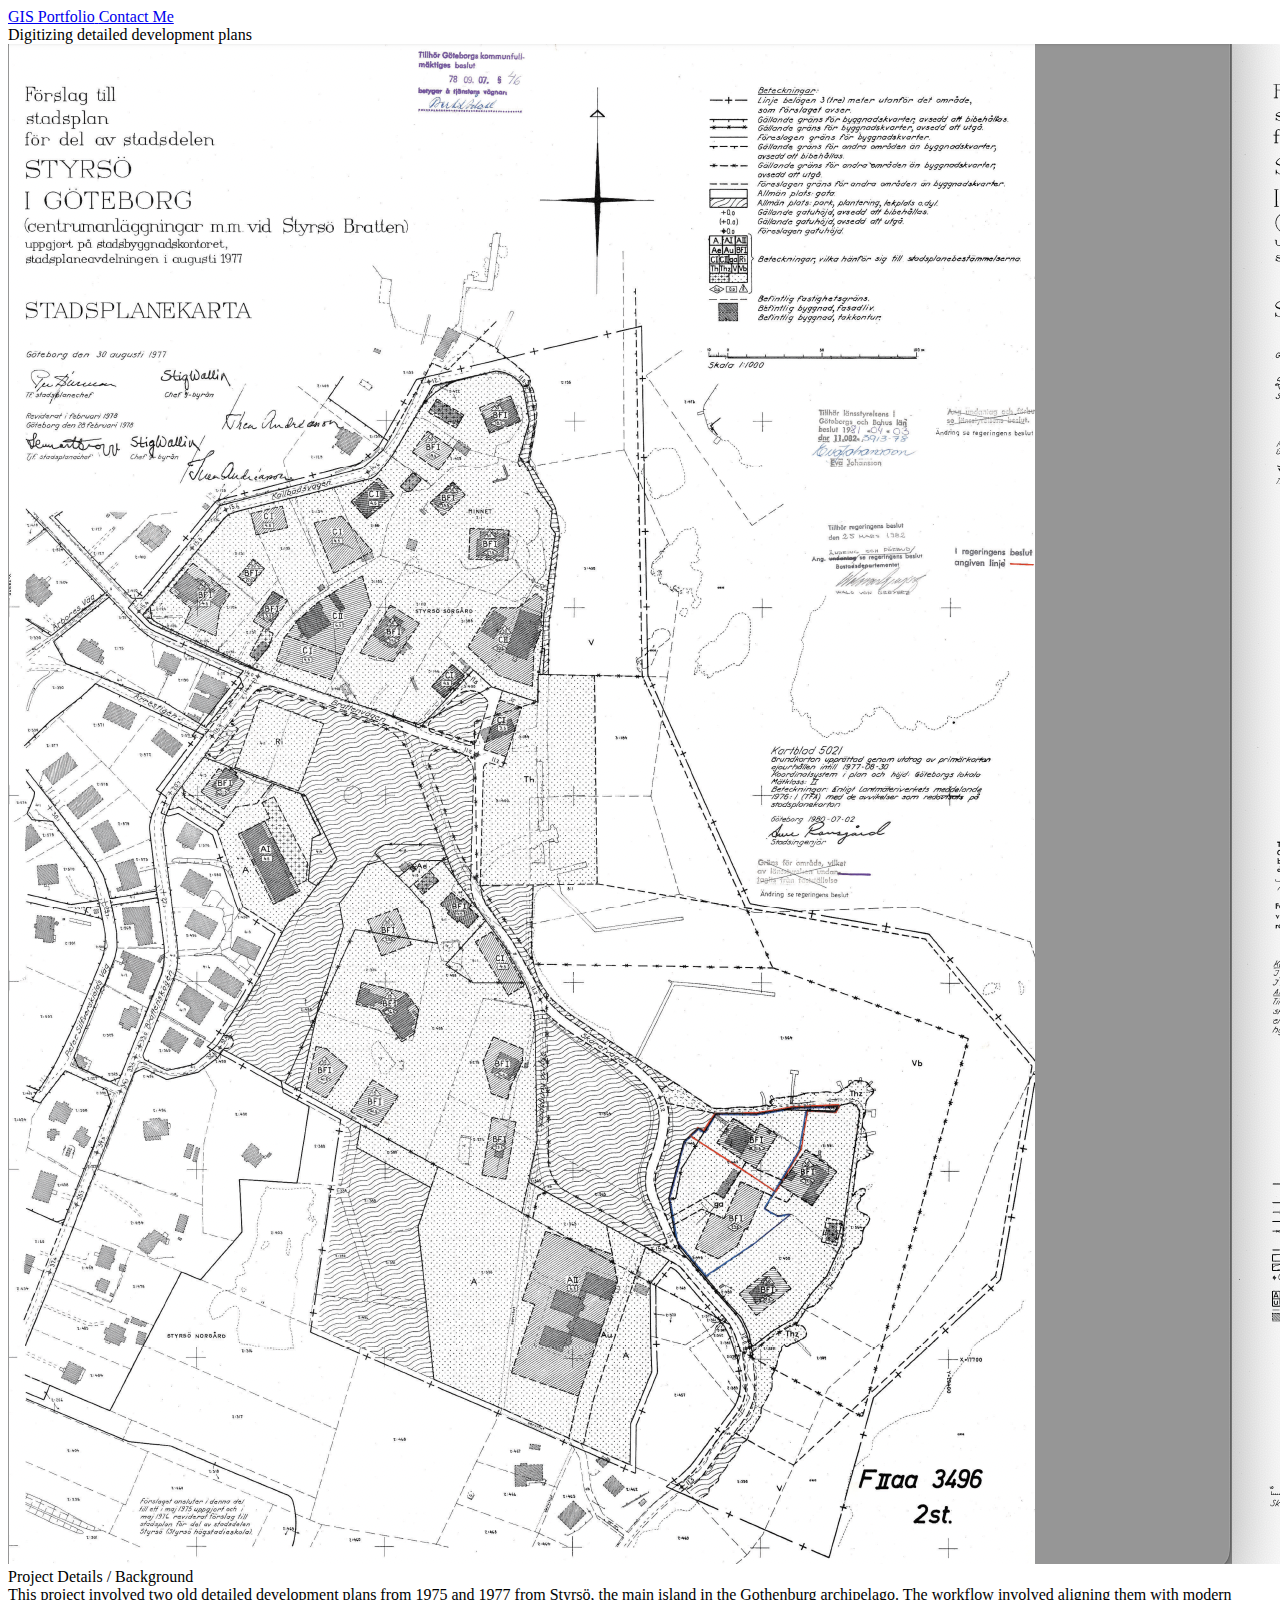
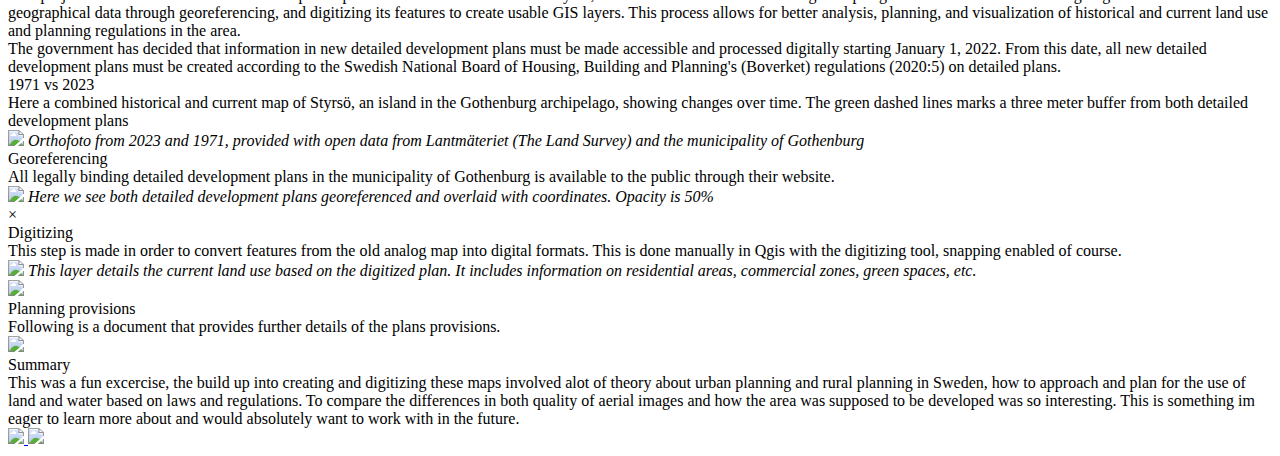
==== project-pages/Detaljplan.html @ 5f372954 "New page" ====
<!--
  IMPORTANT!

  Keep this file unchanged to use as a template for all future project pages.

  For every new project you add to your portfolio, make a copy of this file in the
  'project-pages' folder with a name related to the project.
-->


<!DOCTYPE html>
<html lang="en">
	<head>
		<meta charset="utf-8">
    <!--
      TODO

      Upload your Unemployable (or whatever photo you like) to the assets/images folder
      and change the name of the image below to match the uploaded one

      Change the title in the <title> tag to whatever you would like the title of your portfolio to be

      This should be the same across all pages.
     -->
     <link rel="icon" href="../assets/images/1311.png" />
     <title>Oli Viglundsson GIS Portfolio</title>
    <meta name="description" content="A GIS portfolio created with a bit of help from the Unemployables community.">
    <meta name="viewport" content="width=device-width, initial-scale=1" />

		<link rel="stylesheet" href="../css/layout.css">
    <link rel="stylesheet" href="../css/typography.css">
    <link rel="stylesheet" href="../css/utilities.css">

		<script defer src="../js/script.js"></script>
	</head>
	<body>
    <!-- NAVBAR -->
    <div class="navbar">
      <a class="nav-title-link" href="../index.html">
        <!--
          TODO - Change the "Portfolio Title" to whatever you want displayed in the top left

          (this should be the same across all pages)
         -->
        <span class="nav-title">GIS Portfolio</span>
        <!--
          TODO - Change the email after 'mailto:' to your email address for contact

          (this should be the same across all pages)
        -->
        <a class="button" href="mailto:oli.viglundsson@gmail.com">
          <span class="button-text">Contact Me</span>
        </a>
      </a>
    </div>

    <!-- MAIN PAGE CONTENT -->
    <div id="main-content">

      <!-- PROJECT HEADER -->
      <div id="project-header">
          <!--
            TODO

            - Change the 'main-title' text to the name of your project
            - Change the 'body-text' text to a short and sweet description of your project (maybe the same as the one on the project card)
            - Change "desktop.jpeg" to the image filename you uploaded in the assets/images folder.
          -->
        <div class="main-title">Digitizing detailed development plans</div>
        <div class="body-text"></div>
        <image class="project-header-image" src="../assets/images/Detaljplan/12.png">
      </div>

      <!-- PROJECT DETAILS -->
      <!--
        TODO

        - Change the 'subheader-text' to whatever header you want for project details
        - Add paragraphs using the <div class="body-text"></div> elements in the "project-details-content"
      -->
      <div id="project-details">
        <div class="subheader-text">Project Details / Background</div>
        <div class="project-details-content">
          <div class="body-text">This project involved two old detailed development plans from 1975 and 1977 from Styrsö, the main island in the Gothenburg archipelago. The workflow involved aligning them with modern geographical data through georeferencing, and digitizing its features to create usable GIS layers. This process allows for better analysis, planning, and visualization of historical and current land use and planning regulations in the area.</div>
          <div class="body-text">The government has decided that information in new detailed development plans must be made accessible and processed digitally starting January 1, 2022. From this date, all new detailed development plans must be created according to the Swedish National Board of Housing, Building and Planning's (Boverket) regulations (2020:5) on detailed plans.</div>
        </div>
      </div>

      <!-- IMAGE GALLERY -->
      <div id="project-gallery">
        <!-- TODO - Change the 'subheader-text' to whatever you want the Gallery section header to say -->
        <div class="subheader-text"></div>
        <div class="project-gallery-content">
            <!--
              TODO

              This is where the images in the gallery live. Here's a simple gallery image for you to copy:

              Full Width Image:

                <div class="gallery-image-container">
                  <img src="../assets/images/IMAGE_NAME" class="gallery-image">
                  <span class="image-caption">IMAGE_CAPTION</span>
                </div>

              Half Width Image:

                <div class="gallery-image-container half-width">
                  <img src="../assets/images/IMAGE_NAME" class="gallery-image">
                  <span class="image-caption">IMAGE_CAPTION</span>
                </div>

              - To add an image to the this area, copy one of the above, paste it below this comment, and change the following:
                  - IMAGE_NAME: the name of the image file in assets/images
                  - IMAGE_CAPTION: to the caption of the image
            -->
            <div id="project-details">
              <div class="subheader-text">1971 vs 2023</div>
              <div class="project-details-content">
                <div class="body-text">Here a combined historical and current map of Styrsö, an island in the Gothenburg archipelago, showing changes over time. The green dashed lines marks a three meter buffer from both detailed development plans</div>
              </div>
            </div>

            <div class="gallery-image-container">
              <img src="../assets/images/Detaljplan/Historisk_Nutid_Styrsö_v2.png" class="gallery-image">
              <span class="image-caption" style="font-style: italic; ">Orthofoto from 2023 and 1971, provided with open data from Lantmäteriet (The Land Survey) and the municipality of Gothenburg </span>
            </div>
            <div id="project-details">
              <div class="subheader-text">Georeferencing</div>
              <div class="project-details-content">
                <div class="body-text">All legally binding detailed development plans in the municipality of Gothenburg is available to the public through their website.</div>
              </div>
            </div>
            <div class="gallery-image-container">
              <img src="../assets/images/Detaljplan/Georef.png" class="gallery-image">
              <span class="image-caption" style="font-style: italic; ">Here we see both detailed development plans georeferenced and overlaid with coordinates. Opacity is 50%</span>
            </div>
            
            <div id="myModal" class="modal">
              <span class="close">&times;</span>
              <img class="modal-content" id="modalImg">
            </div>
            
            <div id="project-details">
              <div class="subheader-text">Digitizing</div>
              <div class="project-details-content">
                <div class="body-text">This step is made in order to convert features from the old analog map into digital formats. This is done manually in Qgis with the digitizing tool, snapping enabled of course.</div>
              </div>
            </div>
            <div class="gallery-image-container half-width">
              <img src="../assets/images/Detaljplan/Markanvändning.png" class="gallery-image">
              <span class="image-caption" style="font-style: italic; ">This layer details the current land use based on the digitized plan. It includes information on residential areas, commercial zones, green spaces, etc.</span>
            </div><div class="gallery-image-container half-width">
              <img src="../assets/images/Detaljplan/Markanvändning2.png" class="gallery-image">
              <span class="image-caption" style="font-style: italic; "></span>
            </div>
            <div id="project-details">
              <div class="subheader-text">Planning provisions</div>
              <div class="project-details-content">
                <div class="body-text">Following is a document that provides further details of the plans provisions.</div>
              </div>
            </div>
            <div class="gallery-image-container">
              <img src="../assets/images/Detaljplan/PLANBESTÄMMELSER2.png" class="gallery-image">
              <span class="image-caption" style="font-style:italic; "></span>
            </div>
            
            <div id="project-details">
              <div class="subheader-text">Summary</div>
              <div class="project-details-content">
                <div class="body-text">This was a fun excercise, the build up into creating and digitizing these maps involved alot of theory about urban planning and rural planning in Sweden, how to approach and plan for the use of land and water based on laws and regulations. To compare the differences in both quality of aerial images and how the area was supposed to be developed was so interesting. This is something im eager to learn more about and would absolutely want to work with in the future. </div>
              </div>
            </div>
        </div>
      </div>

    <!-- FOOTER -->
    <div id="footer">
      <!--
        TODO - Change href to your Instagram account (can also delete entire "a" element if no Instagram)

        This should be the same across all pages.
      -->
      <a class="icon-link" target="_blank" href="https://www.linkedin.com/in/%C3%B3li-valur-viglundsson-74400681/">
        <image src="../assets/icons/linkedin-svgrepo-com.svg" class="footer-icon"/>
      </a>
<a class="icon-link" href="mailto:oli.viglundsson@gmail.com">
        <image src="../assets/icons/mail.svg" class="footer-icon"/>
      </a>
    </div>

	</body>
</html>
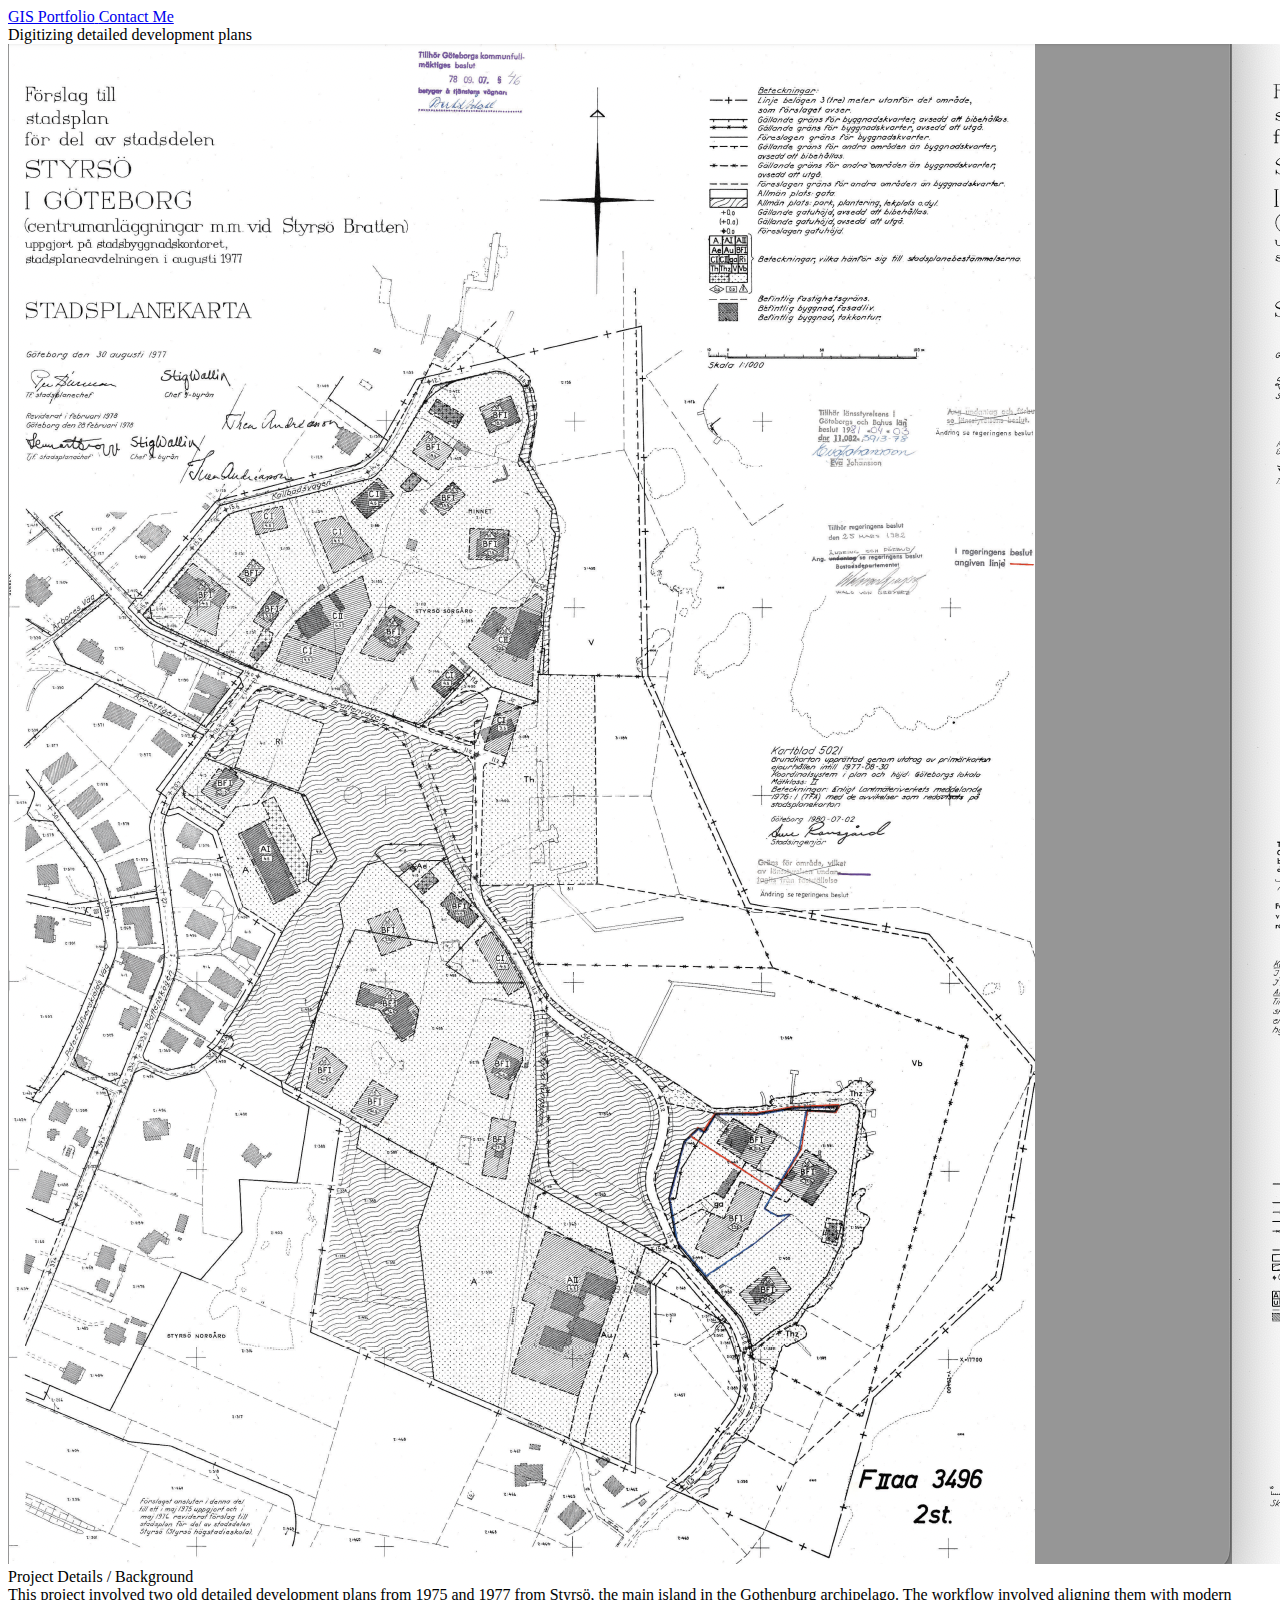
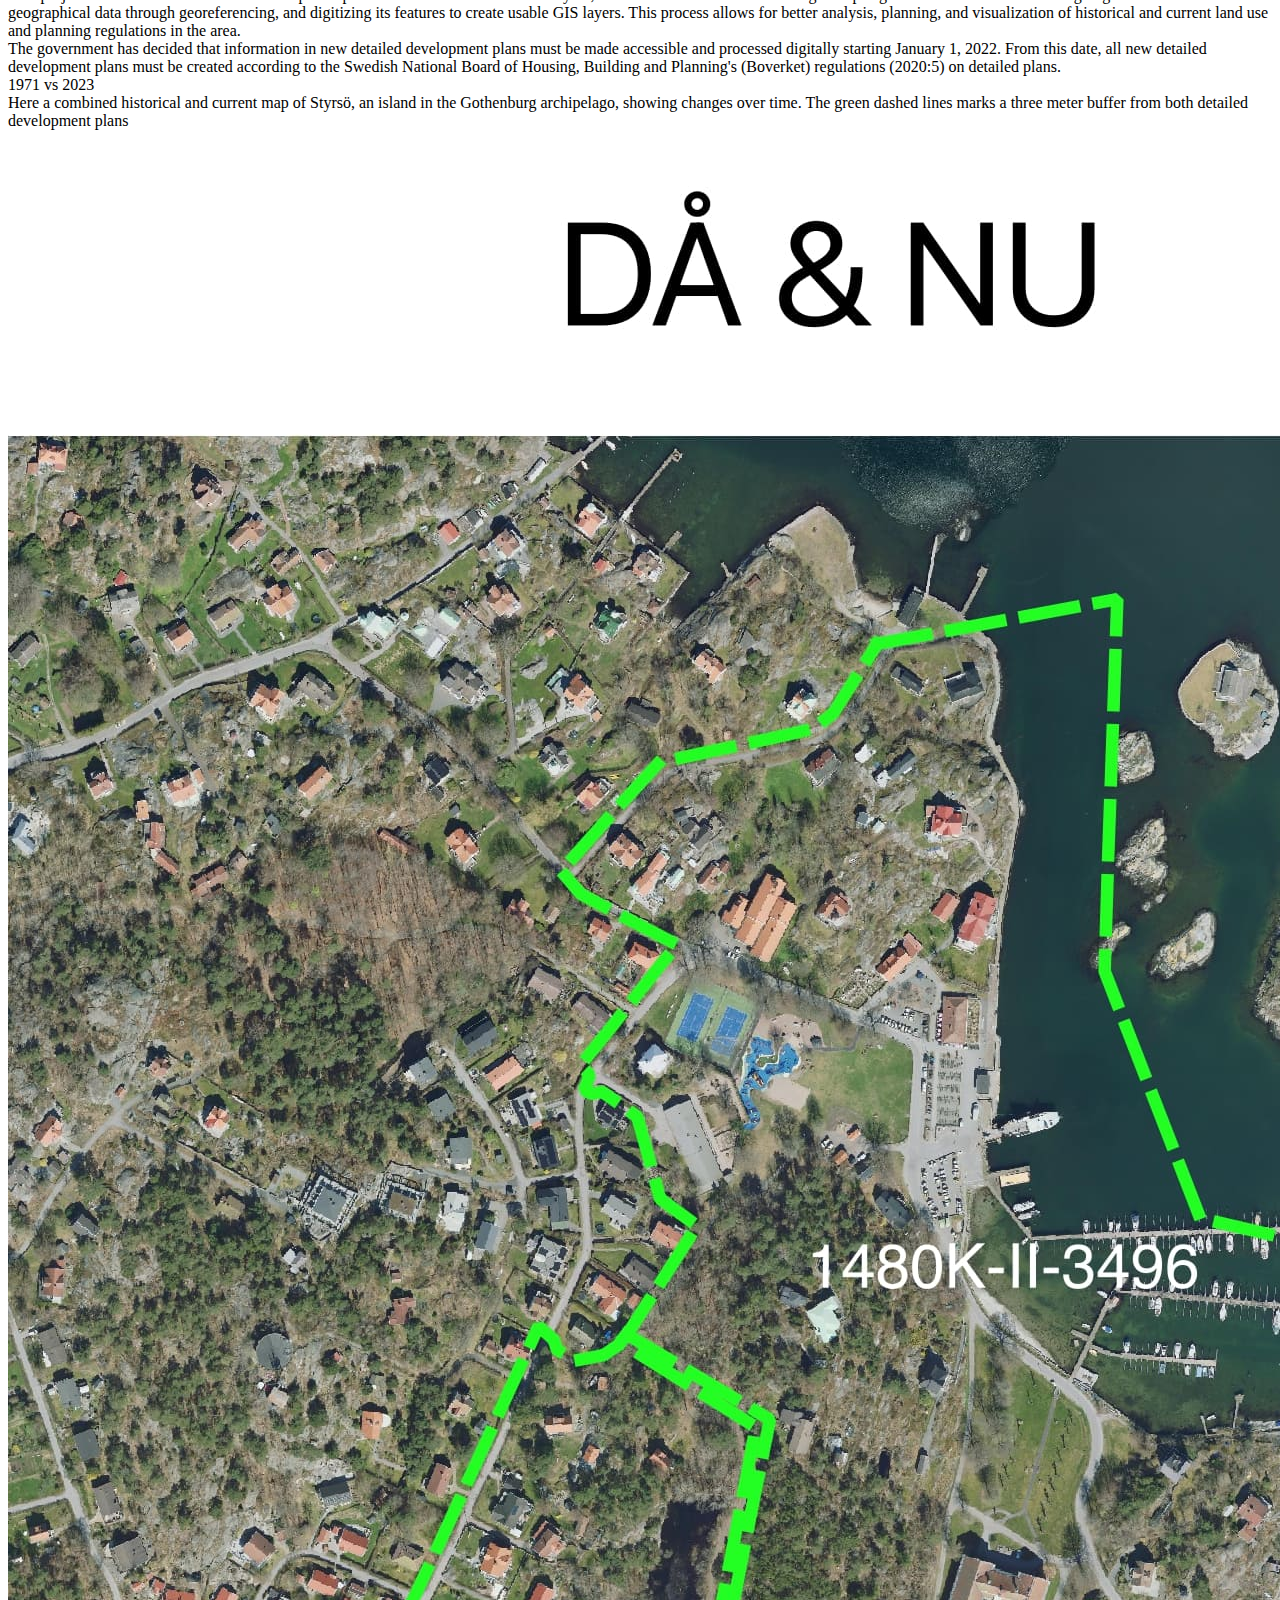
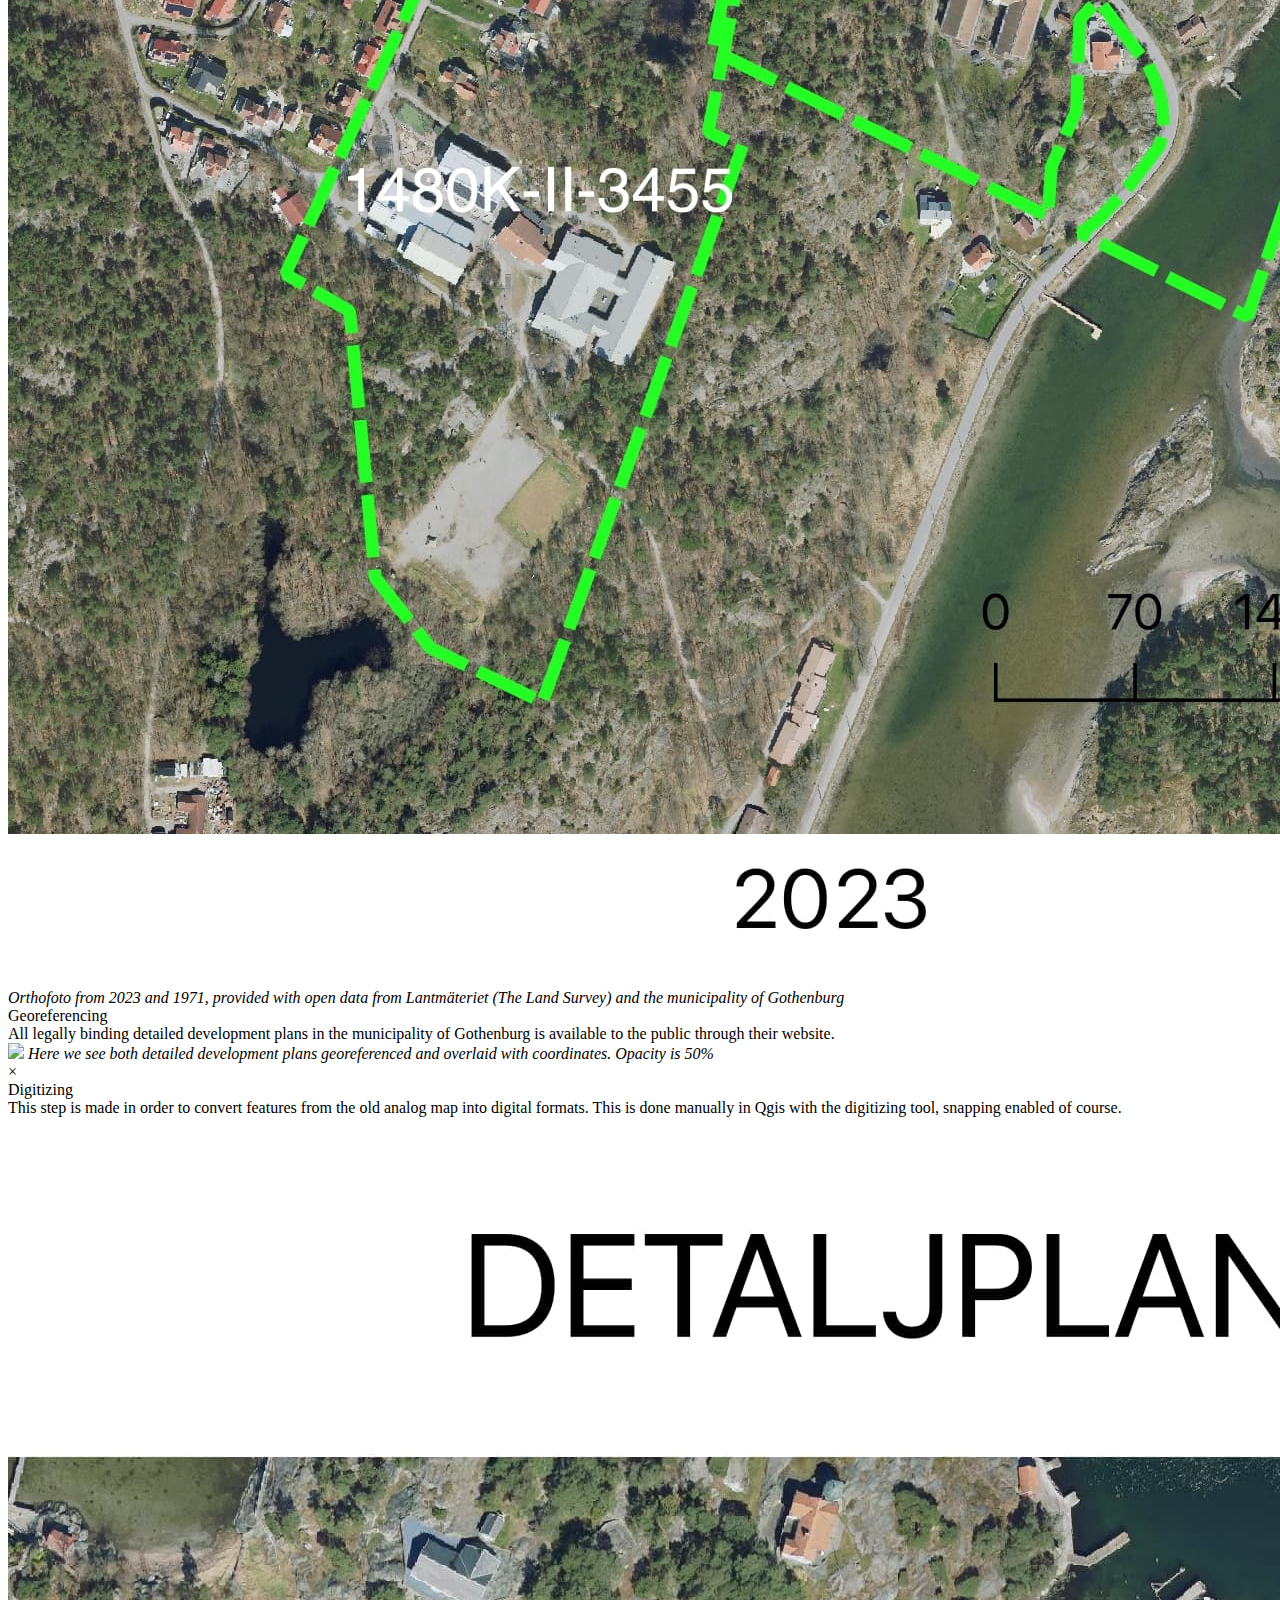
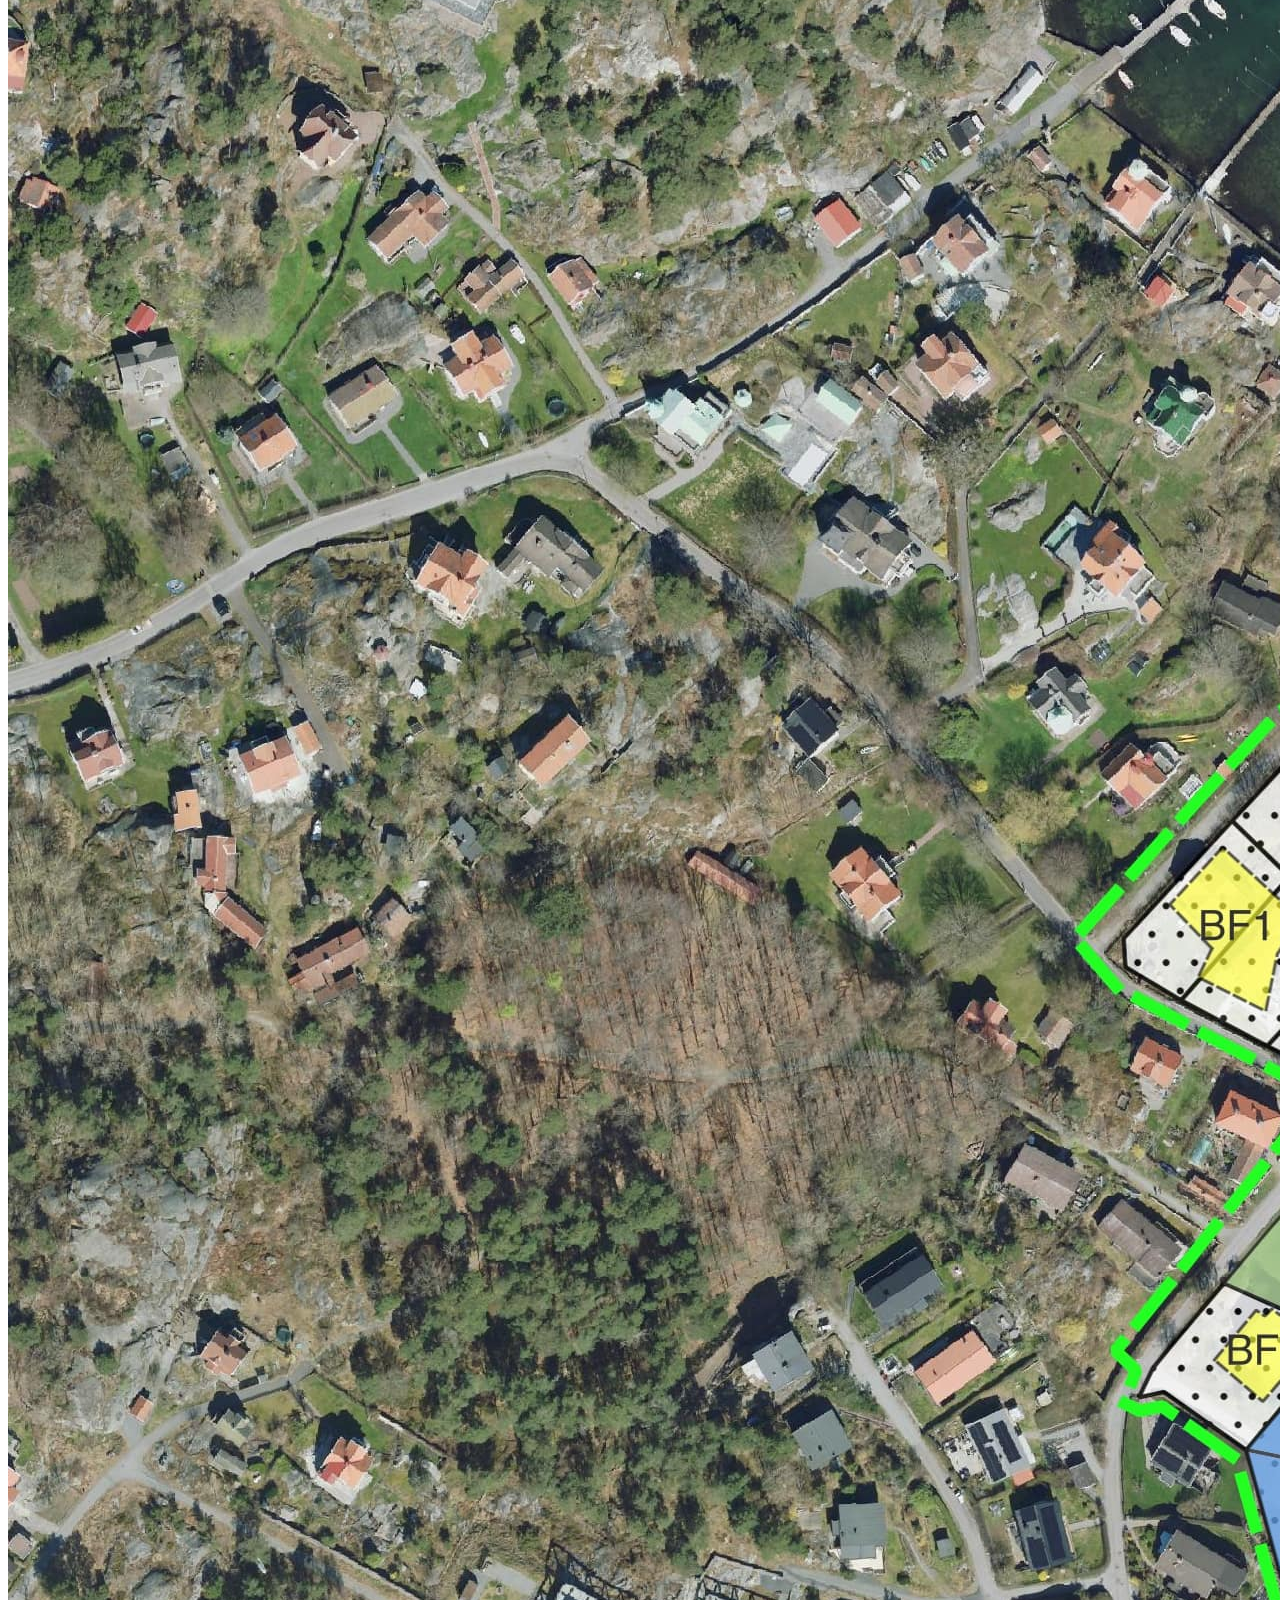
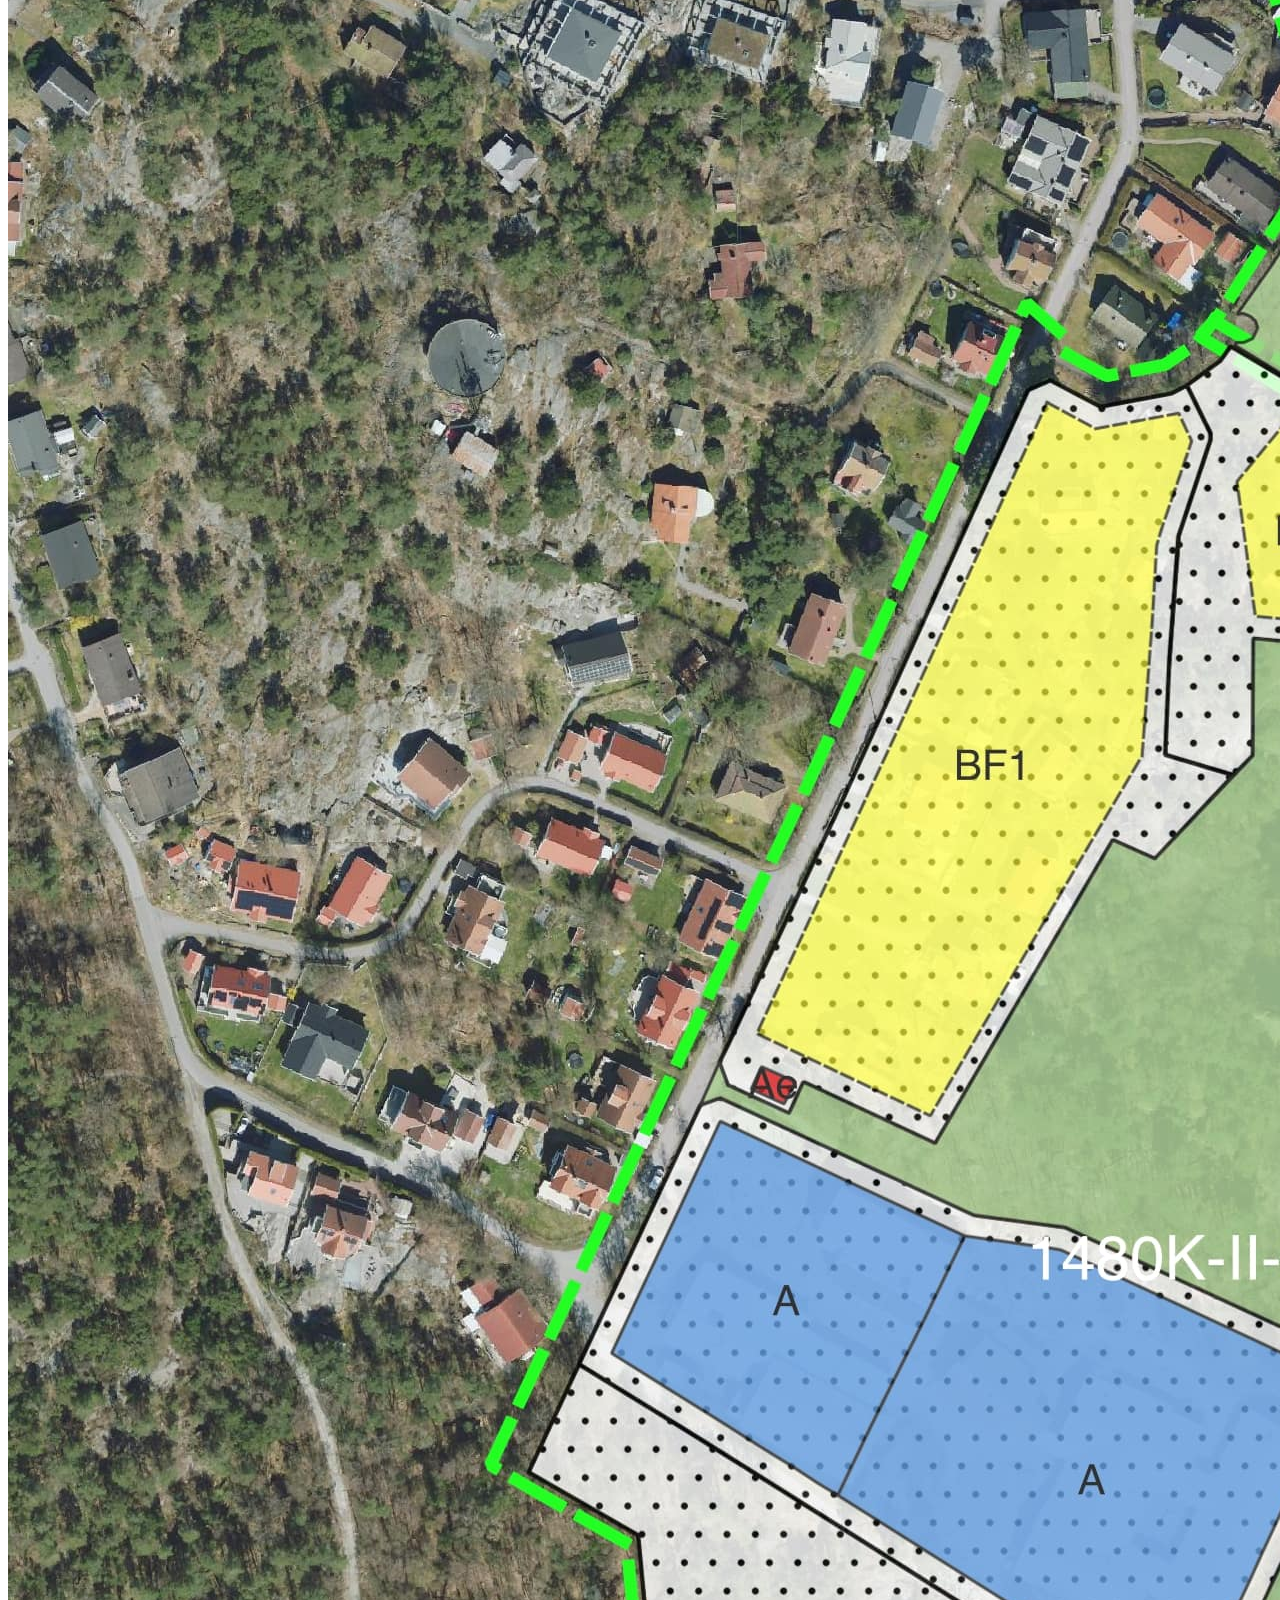
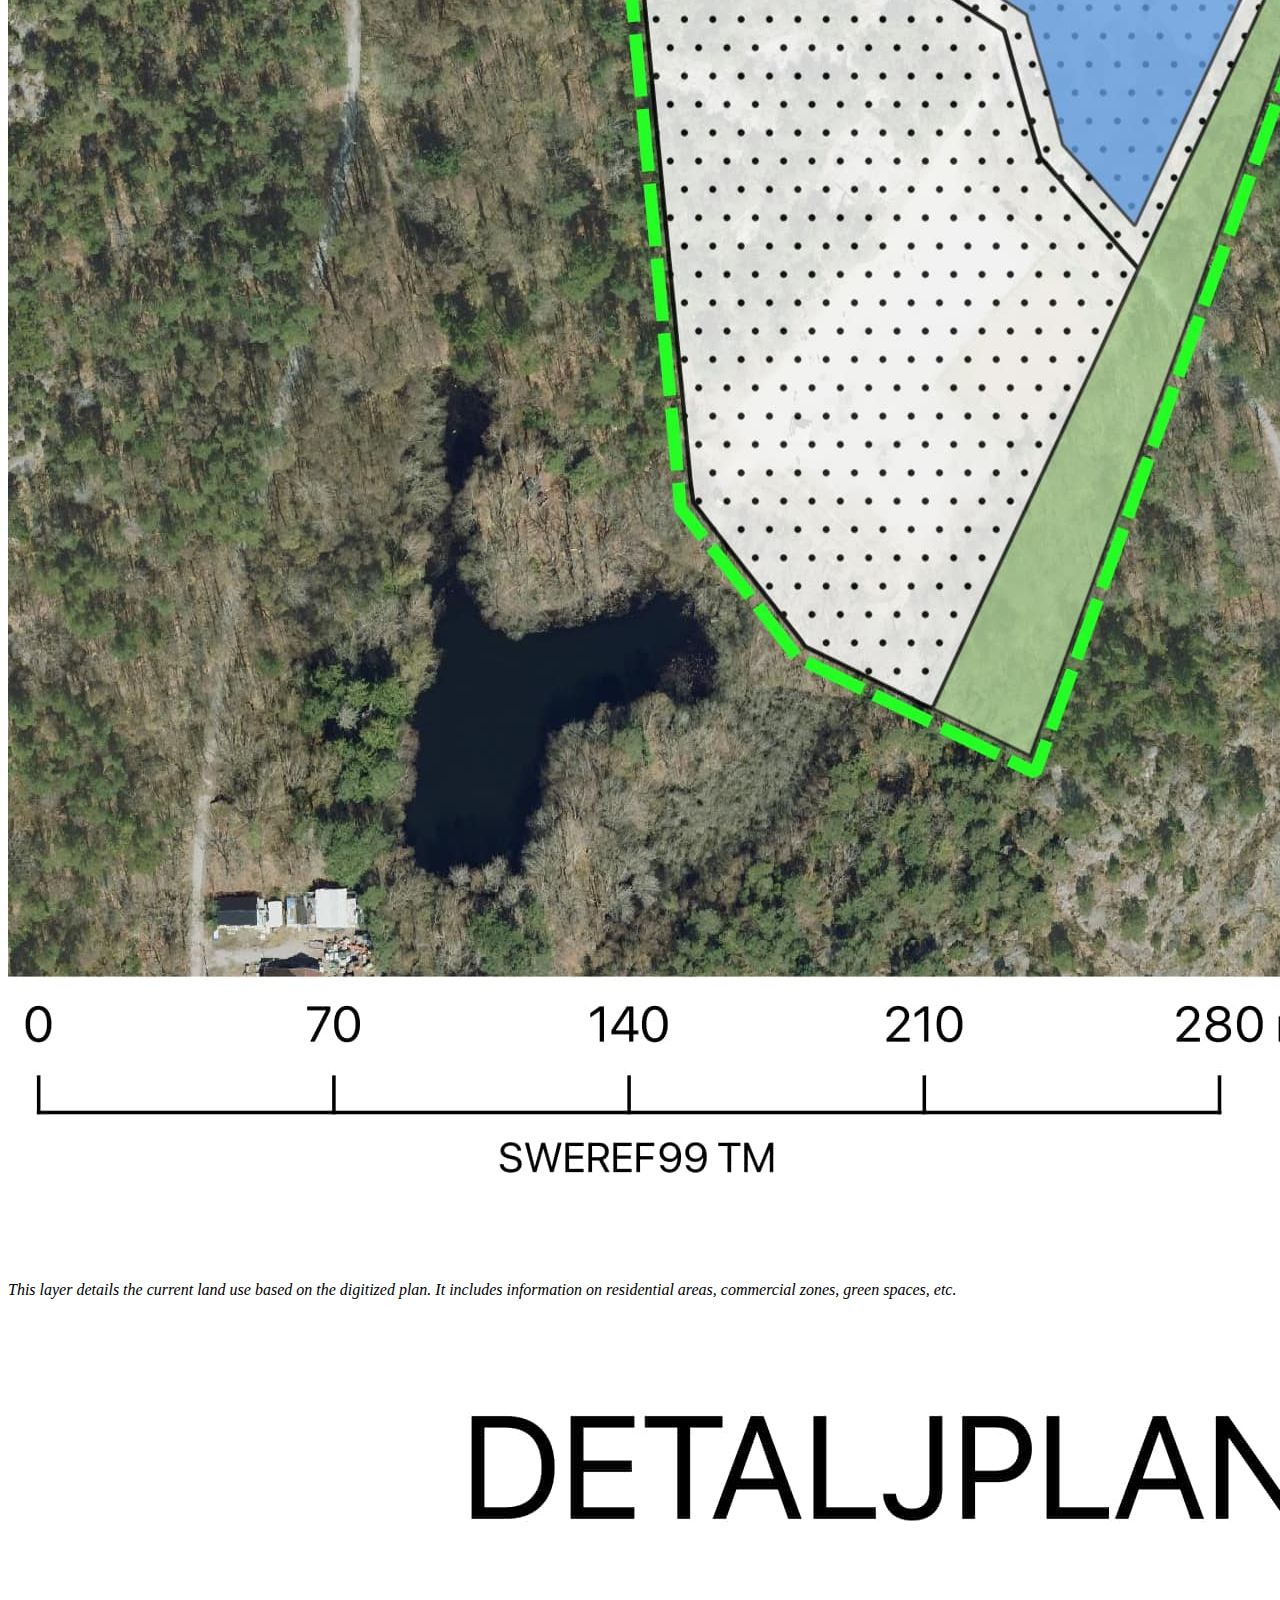
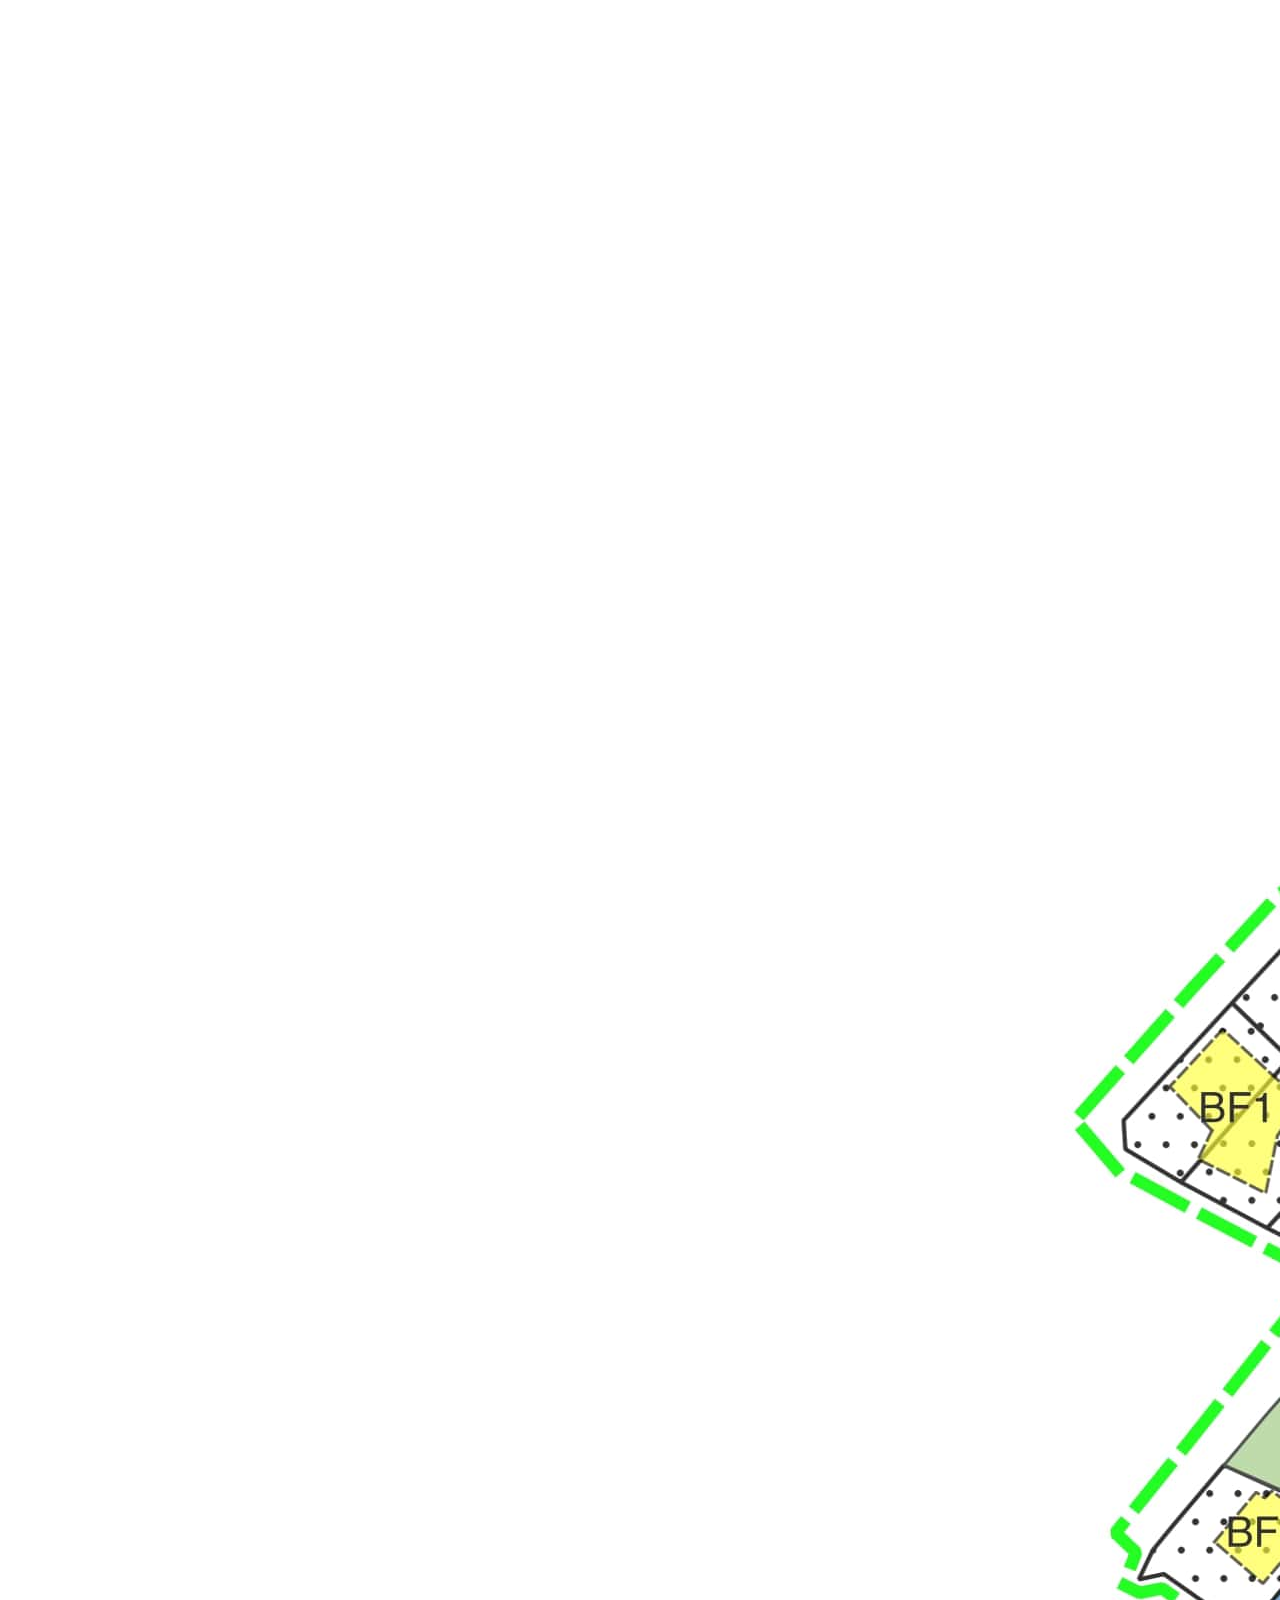
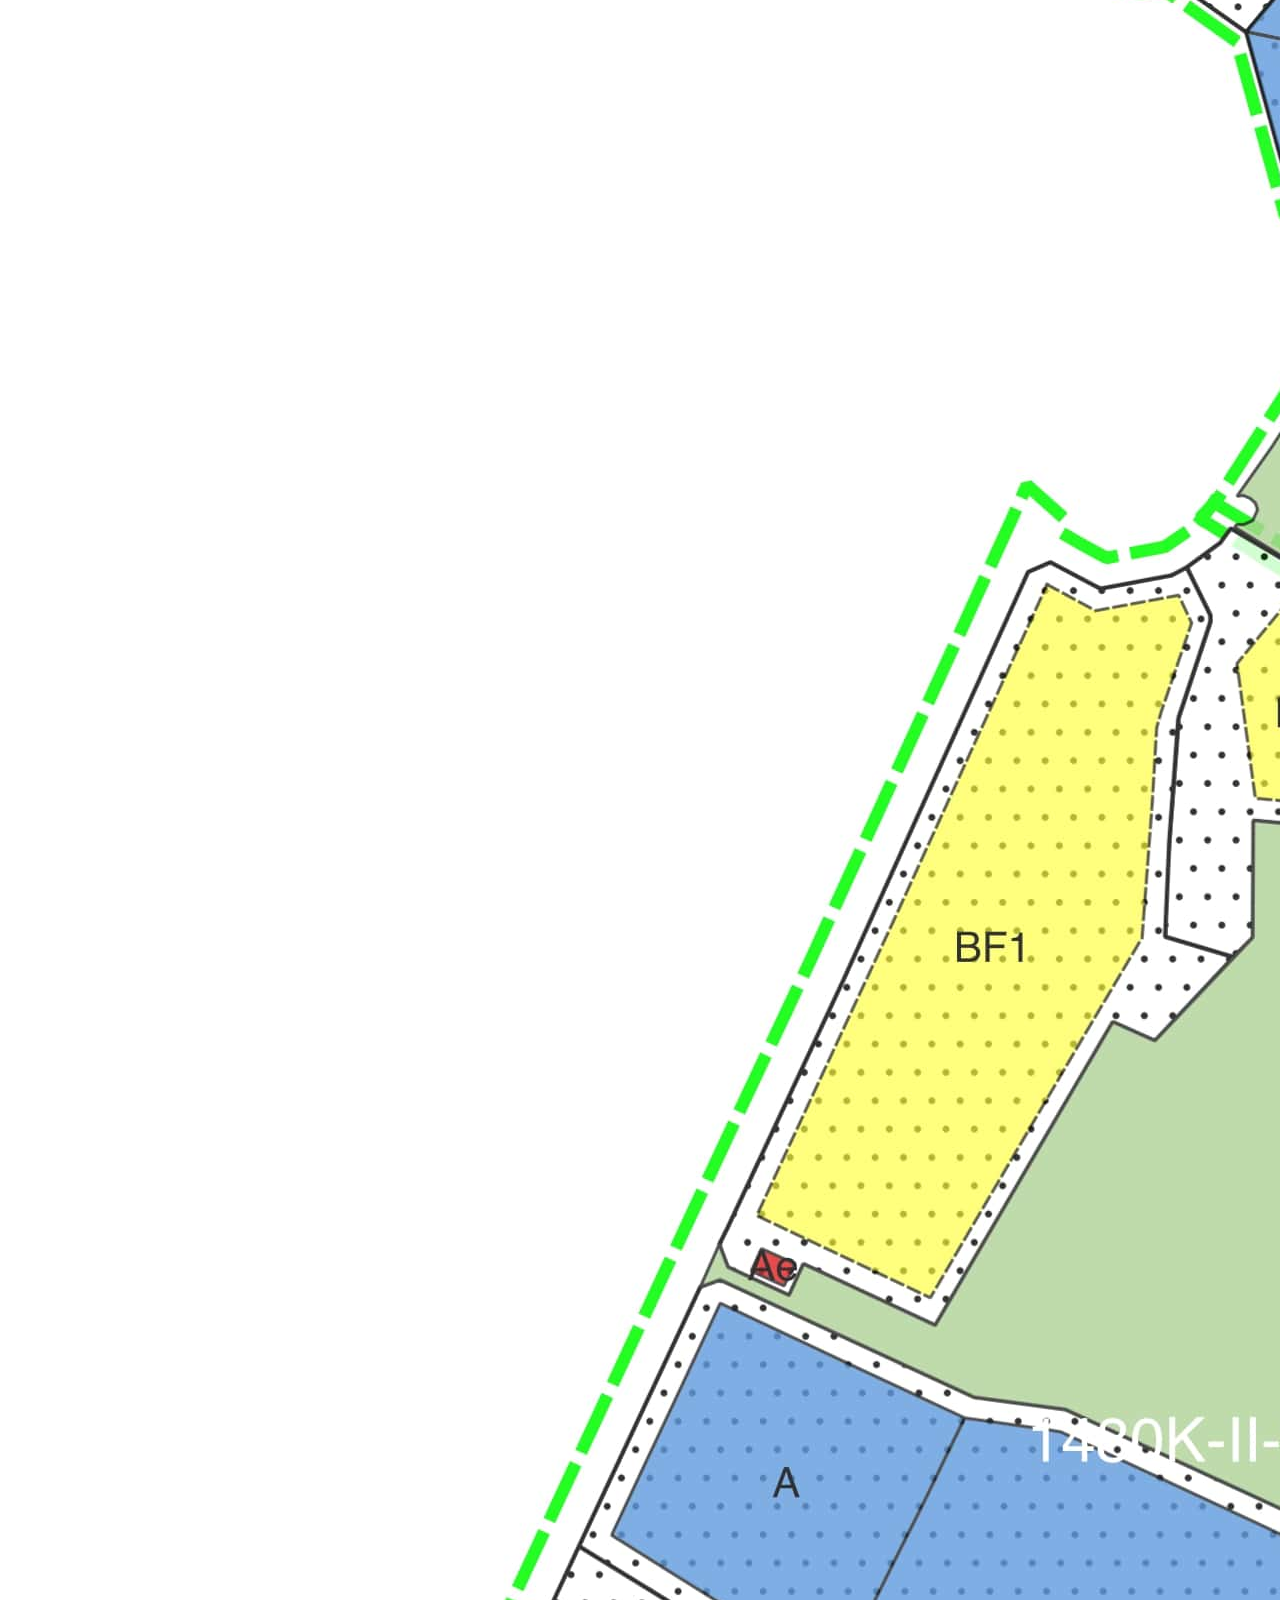
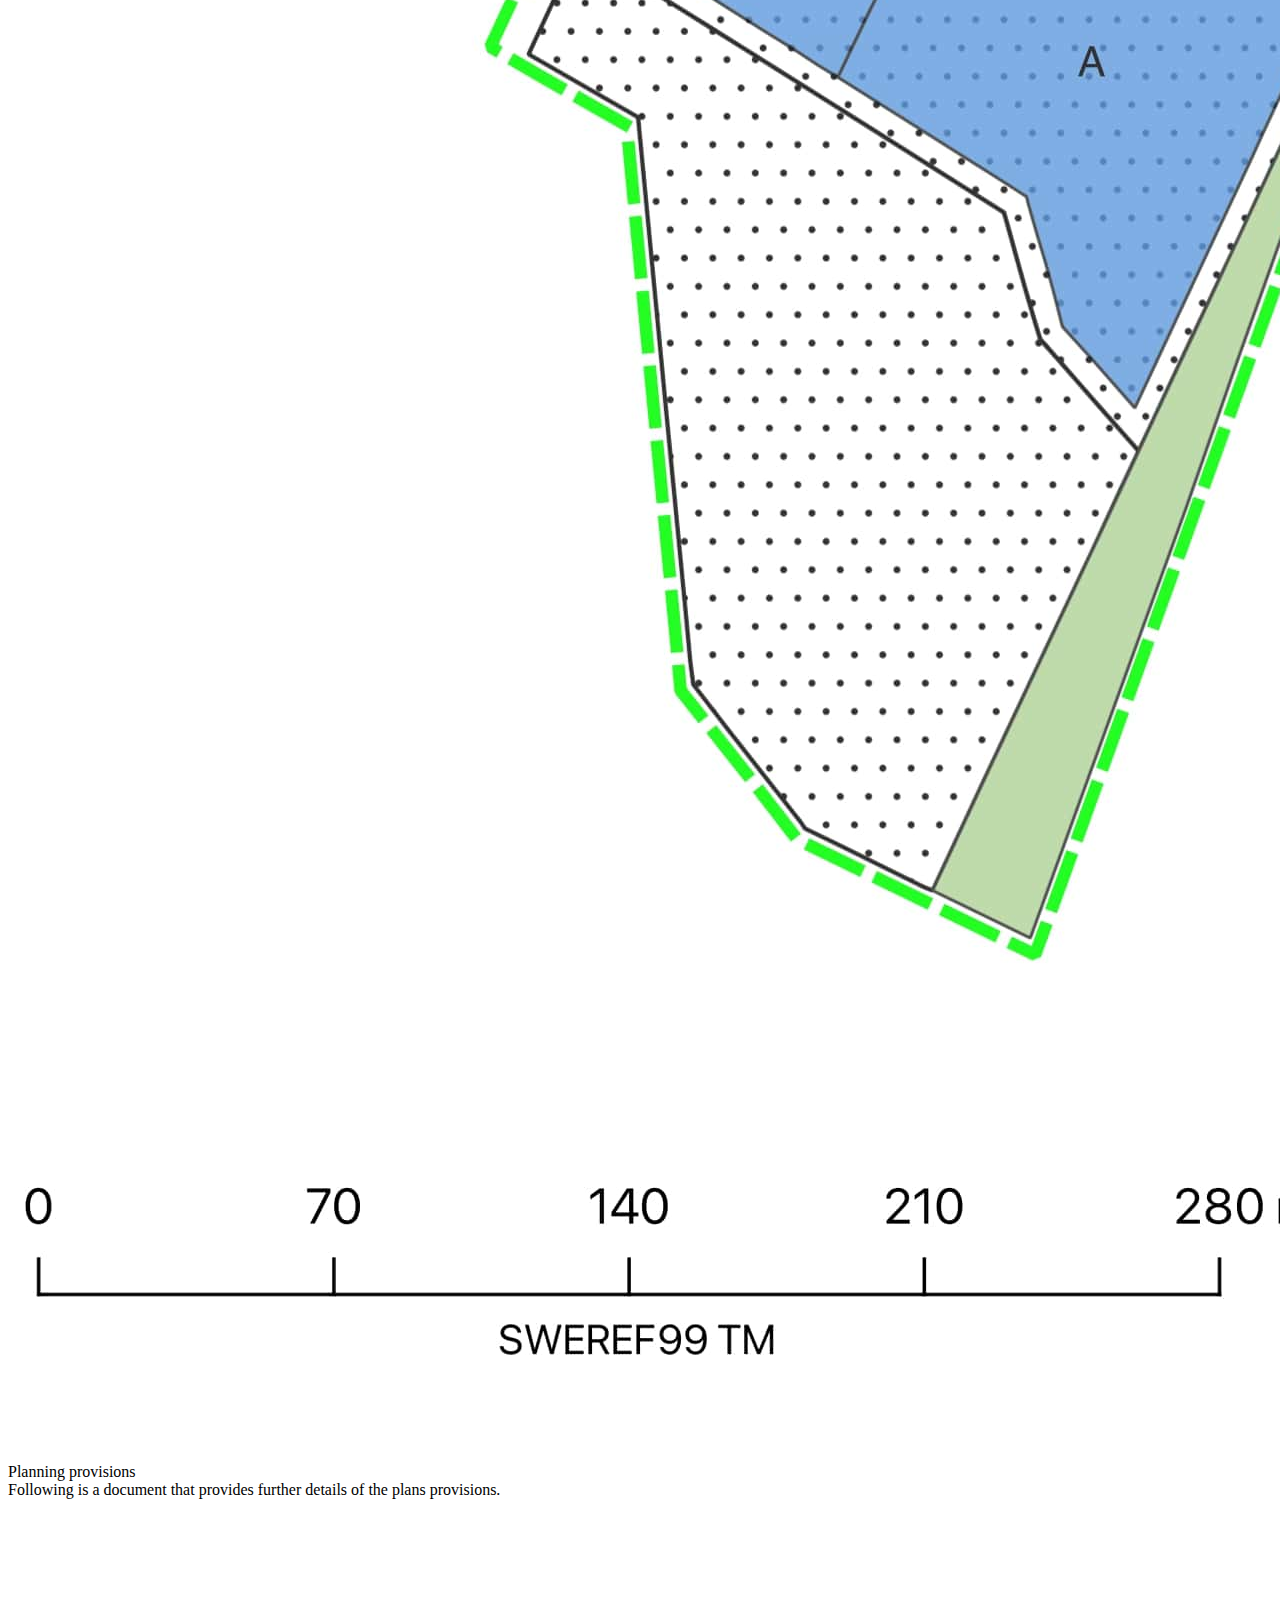
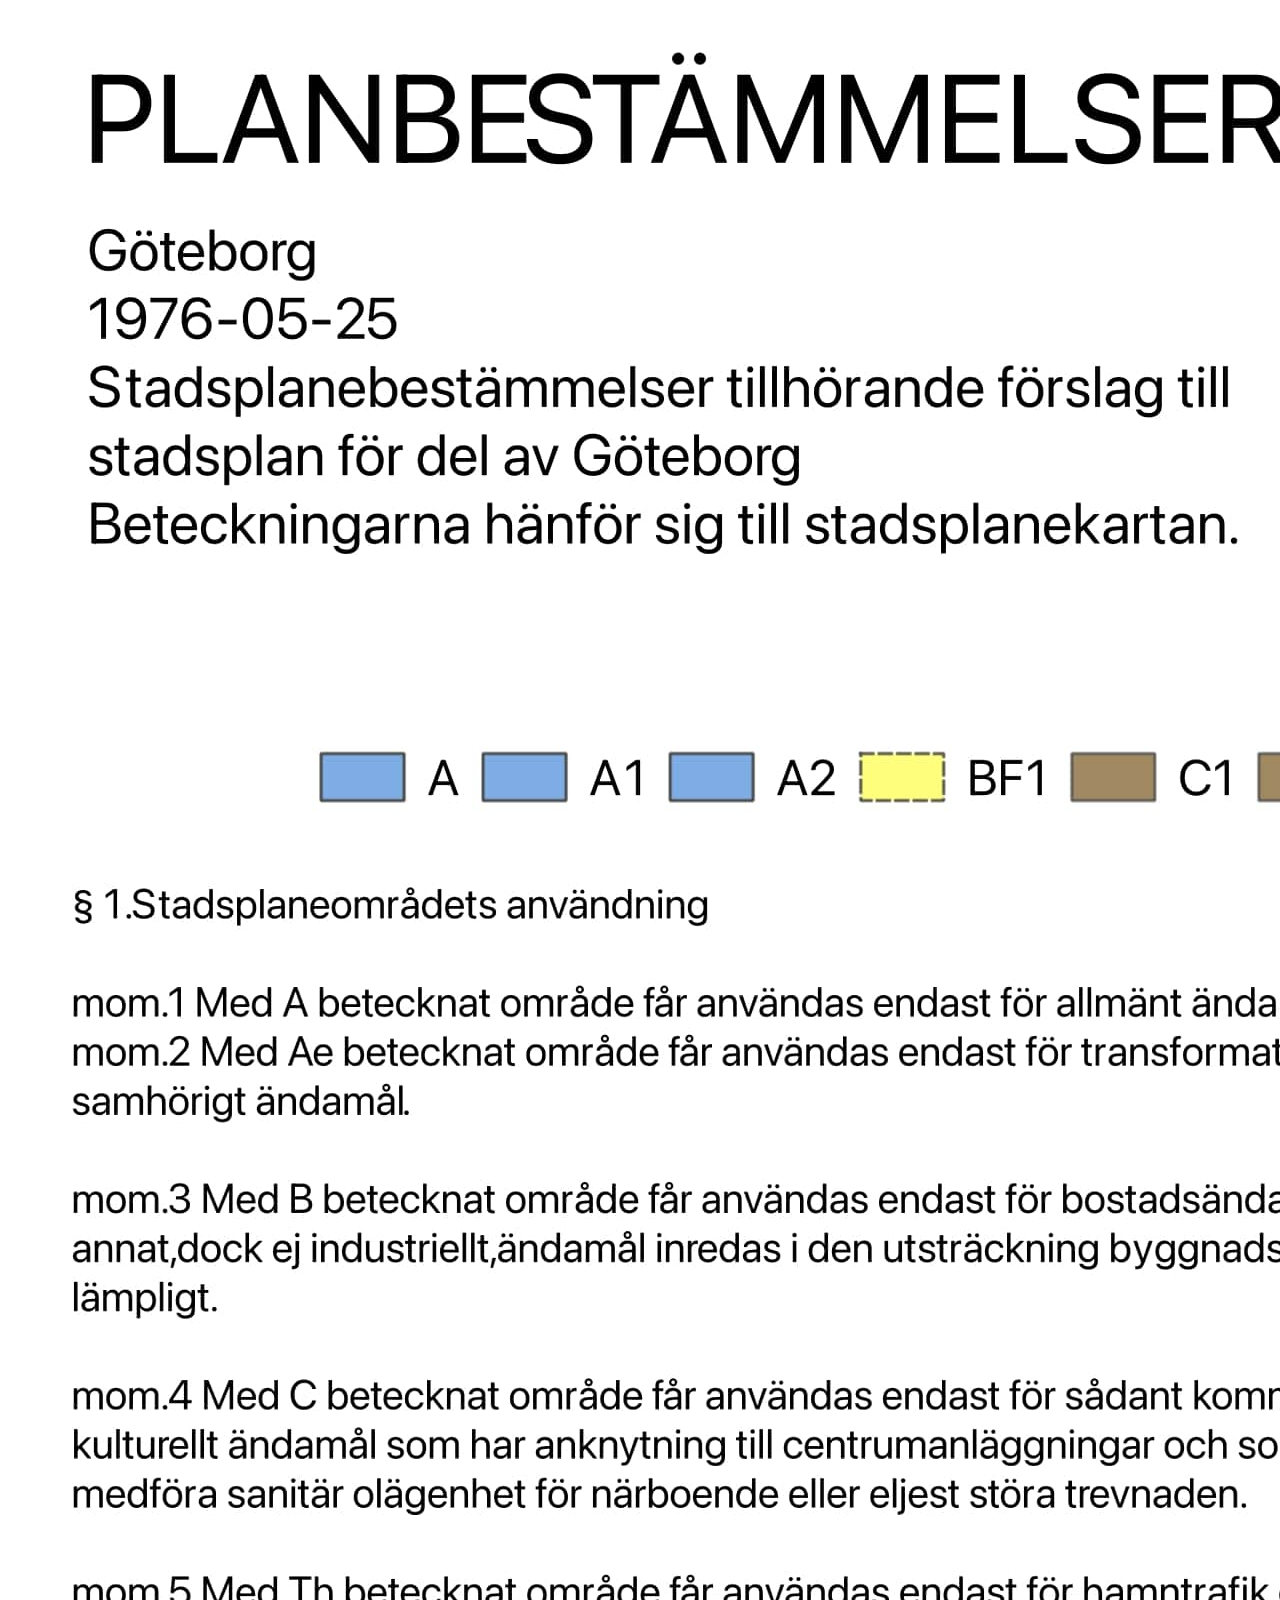
==== commit 7a694665: "no sv letters" ====
--- a/project-pages/Detaljplan.html
+++ b/project-pages/Detaljplan.html
@@ -124,7 +124,7 @@
             </div>
 
             <div class="gallery-image-container">
-              <img src="../assets/images/Detaljplan/Historisk_Nutid_Styrsö_v2.png" class="gallery-image">
+              <img src="../assets/images/Detaljplan/Historisk_Nutid_Styrso_v2.jpg" class="gallery-image">
               <span class="image-caption" style="font-style: italic; ">Orthofoto from 2023 and 1971, provided with open data from Lantmäteriet (The Land Survey) and the municipality of Gothenburg </span>
             </div>
             <div id="project-details">
@@ -150,10 +150,10 @@
               </div>
             </div>
             <div class="gallery-image-container half-width">
-              <img src="../assets/images/Detaljplan/Markanvändning.png" class="gallery-image">
+              <img src="../assets/images/Detaljplan/Markanvandning.jpg" class="gallery-image">
               <span class="image-caption" style="font-style: italic; ">This layer details the current land use based on the digitized plan. It includes information on residential areas, commercial zones, green spaces, etc.</span>
             </div><div class="gallery-image-container half-width">
-              <img src="../assets/images/Detaljplan/Markanvändning2.png" class="gallery-image">
+              <img src="../assets/images/Detaljplan/Markanvandning2.jpg" class="gallery-image">
               <span class="image-caption" style="font-style: italic; "></span>
             </div>
             <div id="project-details">
@@ -163,7 +163,7 @@
               </div>
             </div>
             <div class="gallery-image-container">
-              <img src="../assets/images/Detaljplan/PLANBESTÄMMELSER2.png" class="gallery-image">
+              <img src="../assets/images/Detaljplan/PLANBESTAMMELSER2.jpg" class="gallery-image">
               <span class="image-caption" style="font-style:italic; "></span>
             </div>
             
